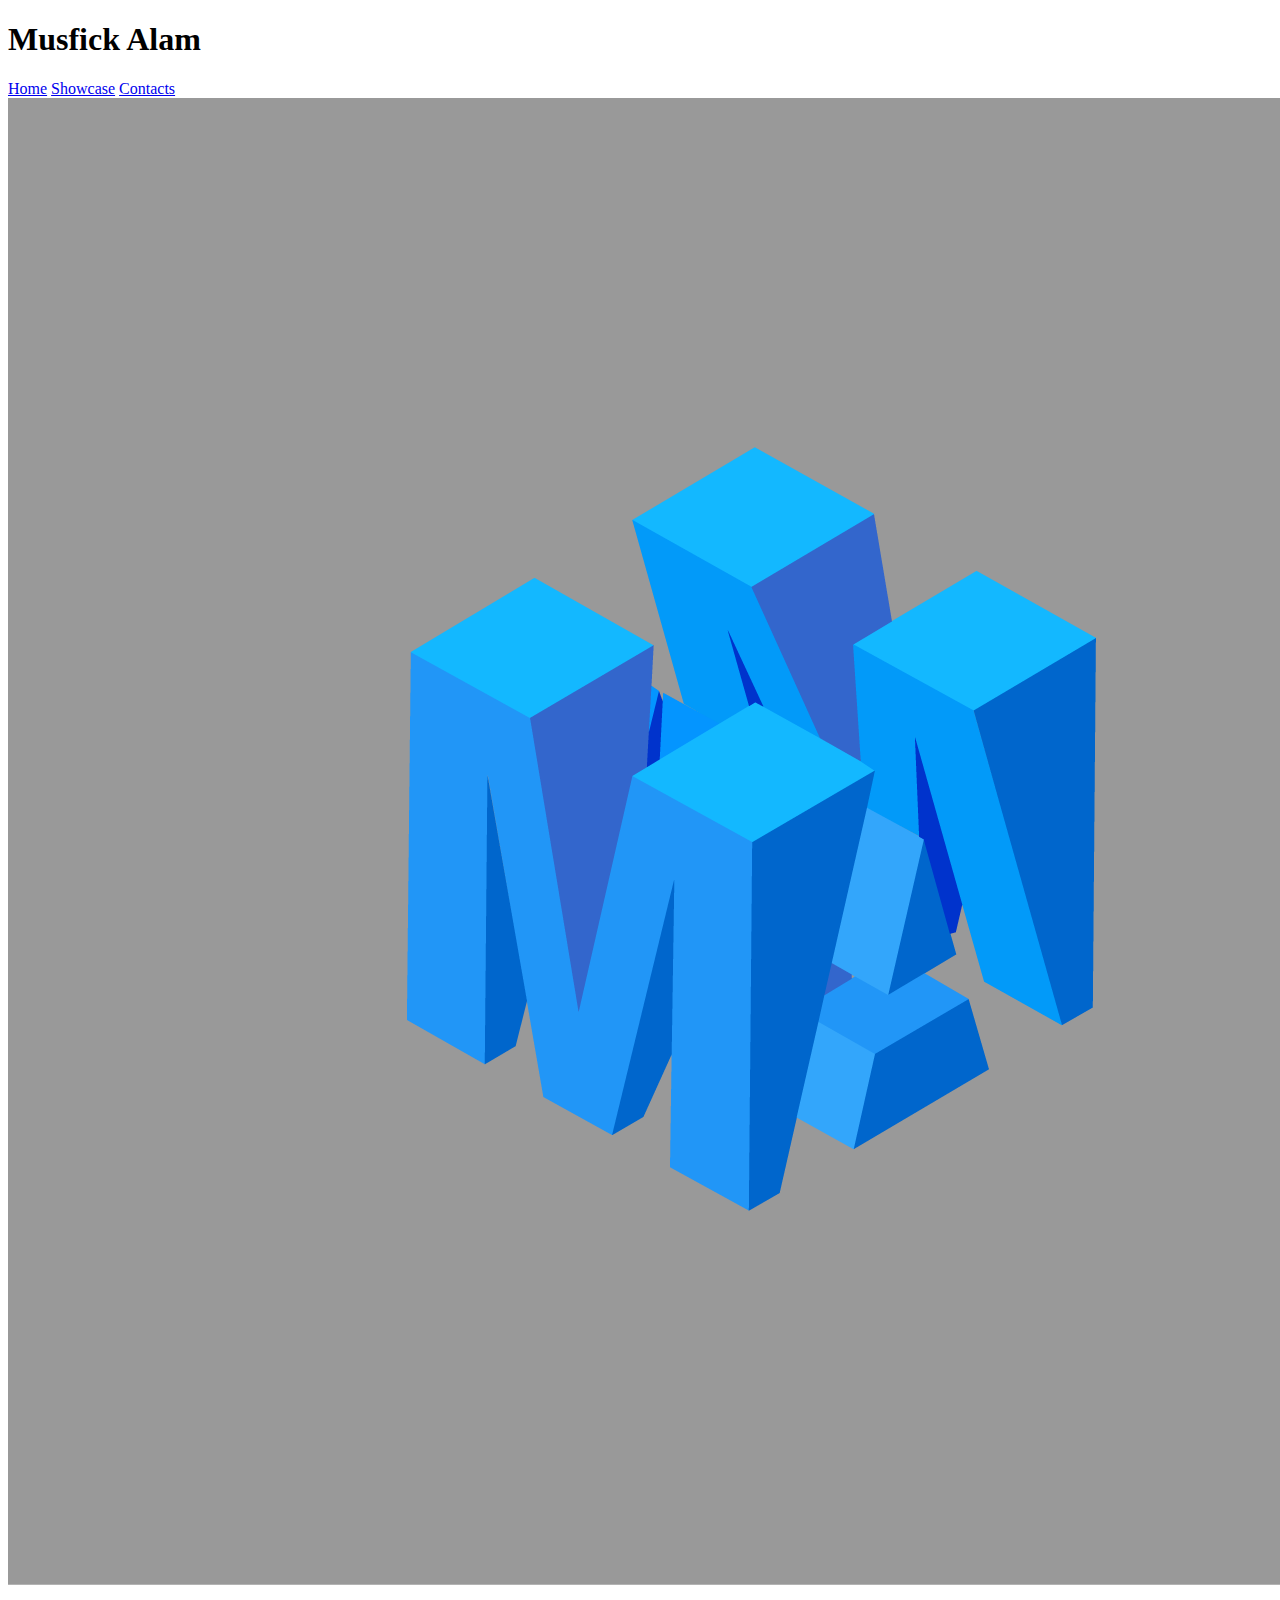
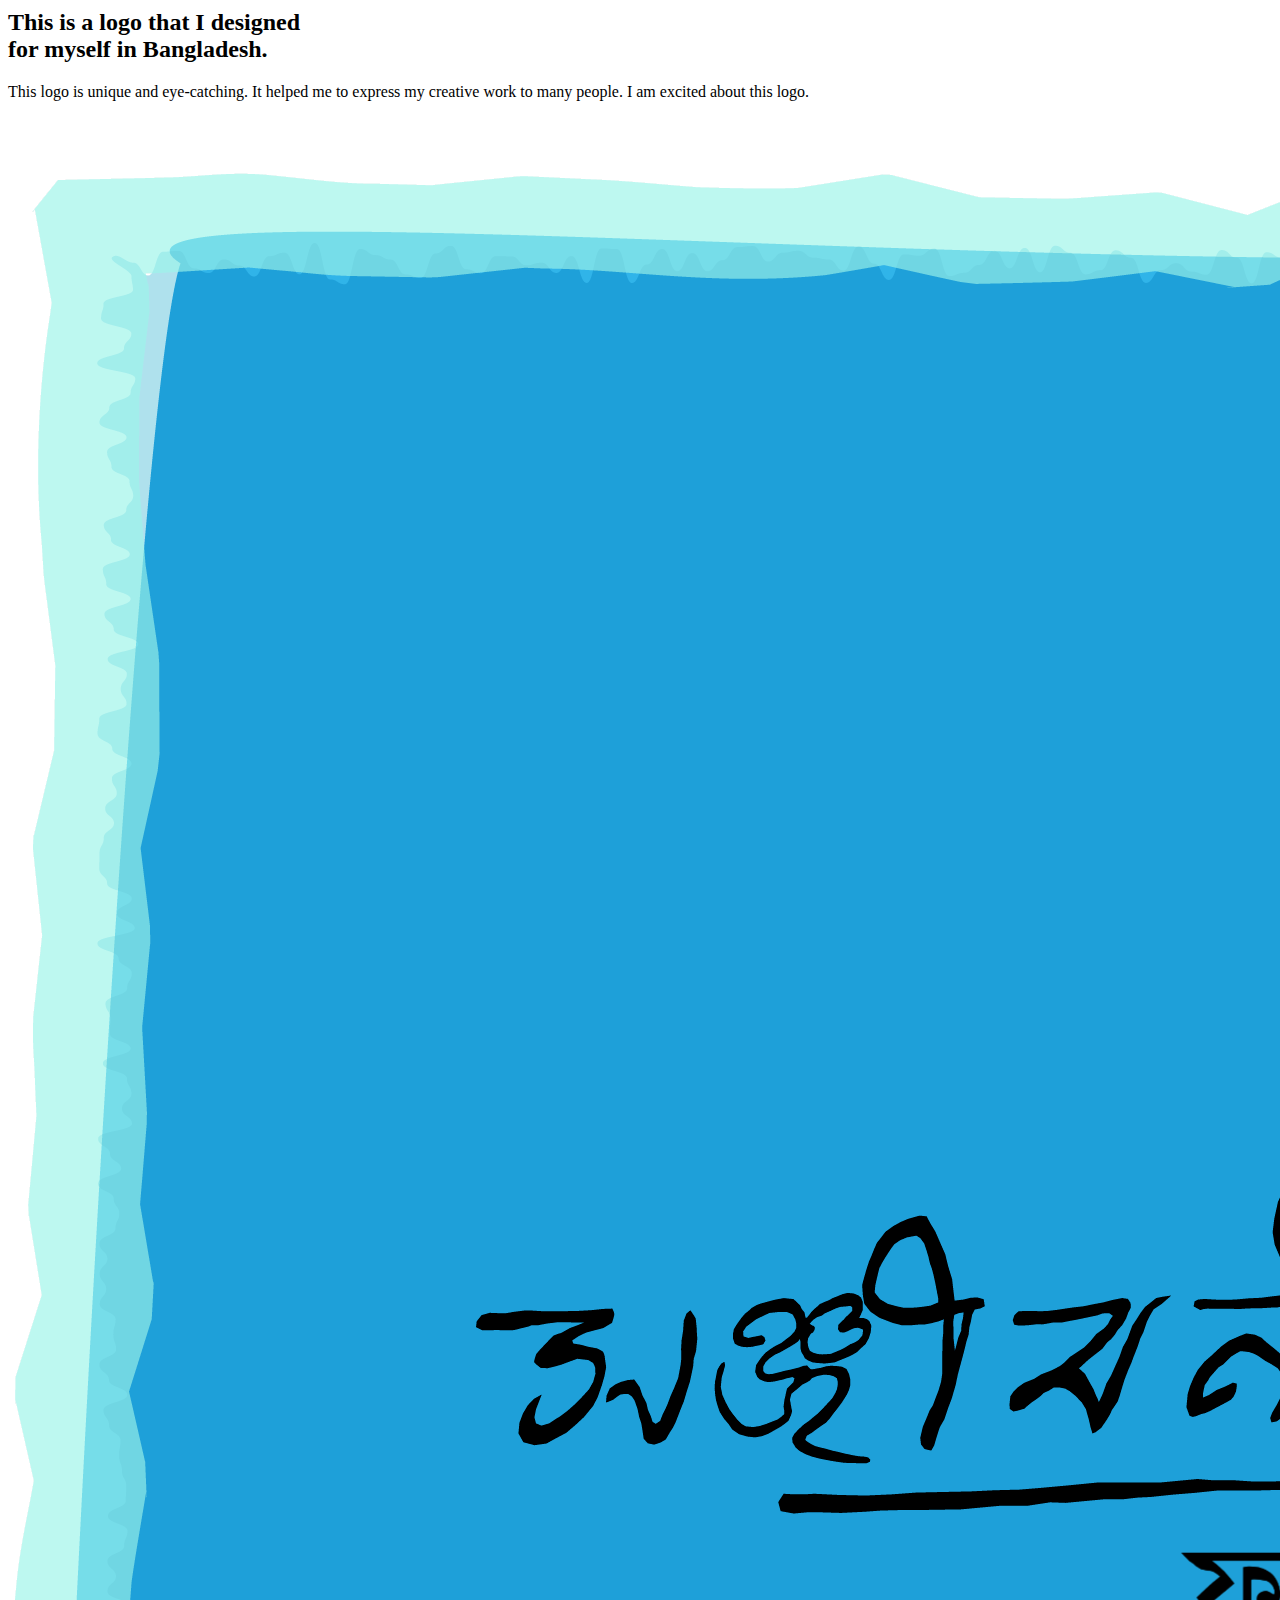
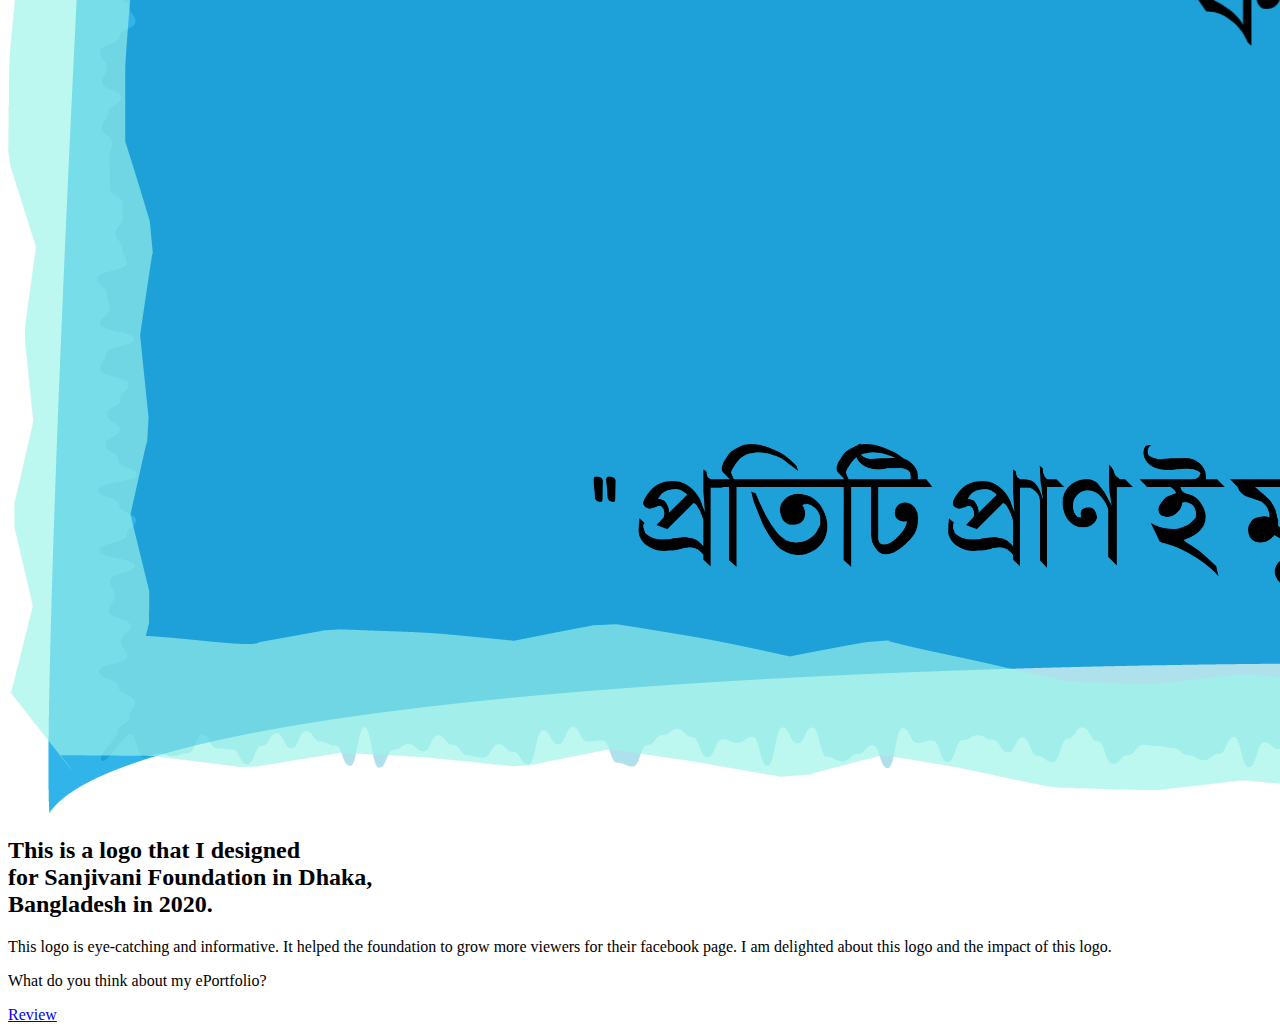
==== Showcase.html @ 5070b913 "Add files via upload" ====
<!DOCTYPE html>
<html lang="en">
<head>
	<title>Musfick's ePortfolio</title>
	<meta charset="utf-8">
	<link rel="stylesheet" type="text/css" href="css/style2.css">
	<!-- <link rel="stylesheet" type="text/css" href="cover.css"> -->
</head>
<body>
	<header>
		<h1>Musfick Alam</h1>
		<nav>
			<a href="index.html" class="link">Home</a>
			<a href="Showcase.html" class="link" id="active">Showcase</a>
			<a href="#" class="link" title="blank">Contacts</a>
		</nav>
</header>
<section>
	<div>
		<img src="image/Iso_ma_2.png" alt="My logo">
		<h2>This is a logo that I designed<br> for myself in Bangladesh.</h2>
		<p>This logo is unique and eye-catching. It helped me to express my creative work to many people. I am excited about this logo.</p>
	</div>
	<div>
		<img src="image/Foundation.png" alt="Sanjivani foundation logo">
		<h2>This is a logo that I designed <br> for Sanjivani Foundation in Dhaka,<br> Bangladesh in 2020.</h2>
		<p>This logo is eye-catching and informative. It helped the foundation to grow more viewers for their facebook page. I am delighted about this logo and the impact of this logo.</p>
	</div>
</section>
<footer>
	<p>What do you think about my ePortfolio?</p>
	<a href="https://forms.gle/HYwmqtcs9DBi9kxv7" title="Google forms">Review</a>
	<!-- <iframe src="https://docs.google.com/forms/d/e/1FAIpQLSdMFO3NT0WH8_VzOkpE9sjE-U_f4uKbiGdJqmNAc6XM0VfAKA/viewform?embedded=true" width="640" height="765" frameborder="0" marginheight="0" marginwidth="0">Loading…</iframe> -->
</footer>
</body>
</html>
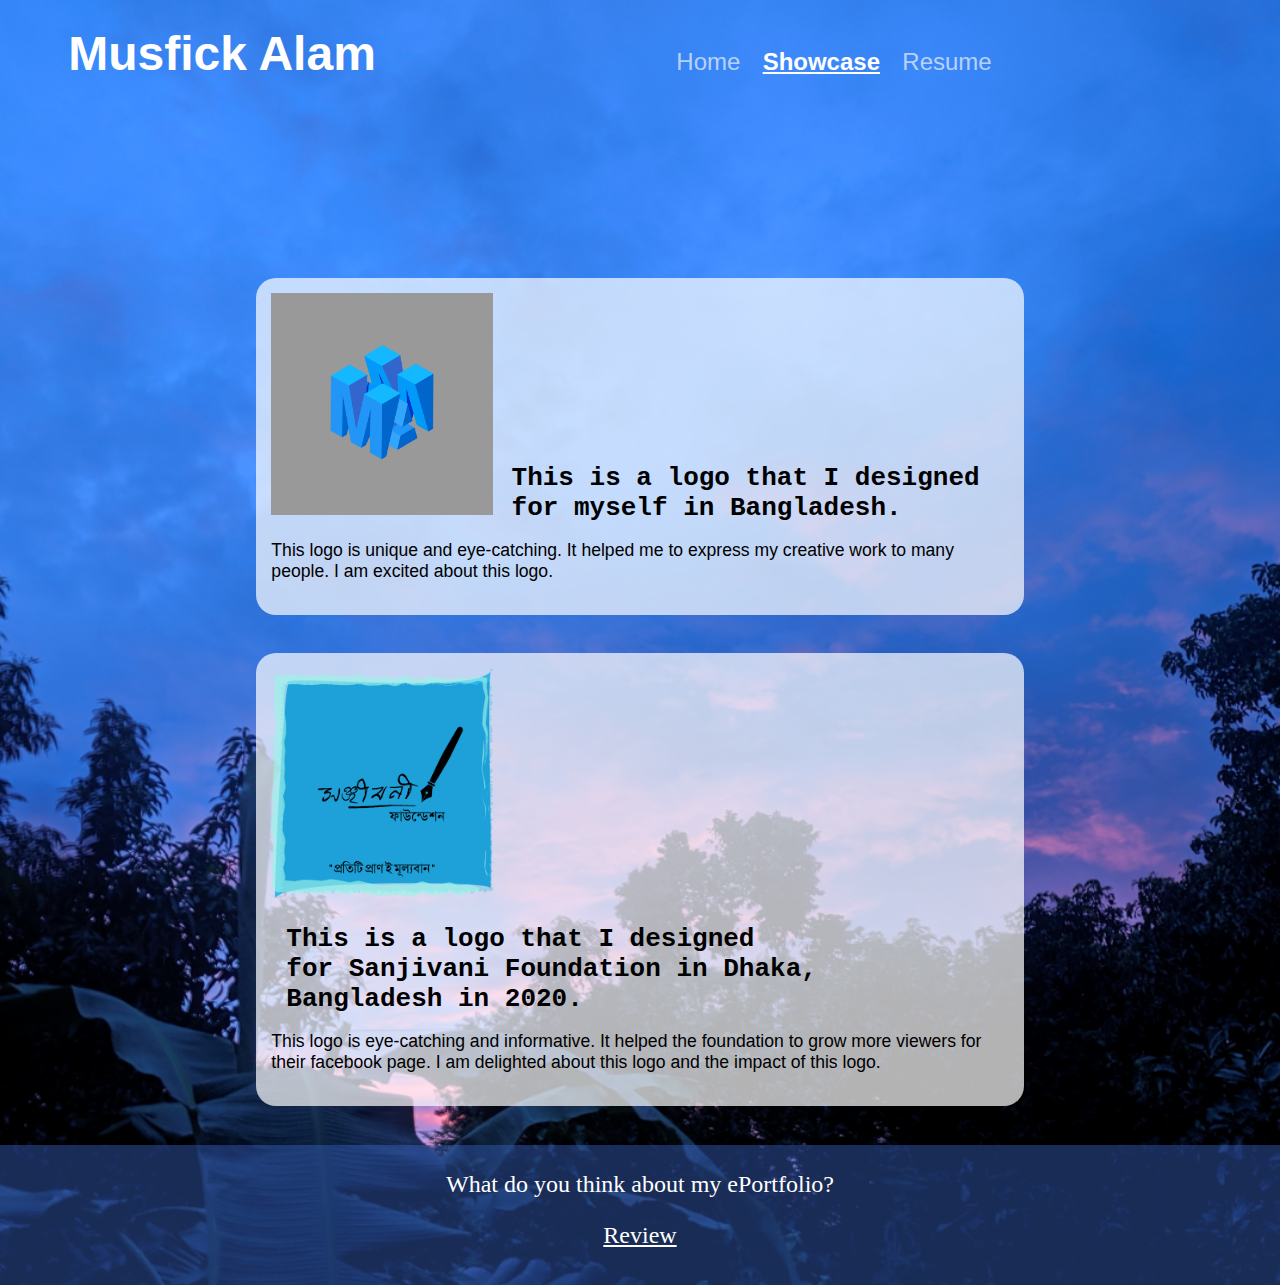
==== commit be3ce977: "Update Showcase.html" ====
--- a/Showcase.html
+++ b/Showcase.html
@@ -10,9 +10,9 @@
 	<header>
 		<h1>Musfick Alam</h1>
 		<nav>
-			<a href="index.html" class="link">Home</a>
-			<a href="Showcase.html" class="link" id="active">Showcase</a>
-			<a href="#" class="link" title="blank">Contacts</a>
+			<a href="index.html">Home</a>
+			<a href="Showcase.html" id="active">Showcase</a>
+			<a href="resume.html">Resume</a>
 		</nav>
 </header>
 <section>
@@ -33,4 +33,4 @@
 	<!-- <iframe src="https://docs.google.com/forms/d/e/1FAIpQLSdMFO3NT0WH8_VzOkpE9sjE-U_f4uKbiGdJqmNAc6XM0VfAKA/viewform?embedded=true" width="640" height="765" frameborder="0" marginheight="0" marginwidth="0">Loading…</iframe> -->
 </footer>
 </body>
-</html>+</html>
--- a/css/style2.css
+++ b/css/style2.css
@@ -0,0 +1,108 @@
+html , body{
+	/*height: 100%;*/
+	padding: 0%;
+	margin: 0%;
+	background-color: #333;
+}
+body{
+	background-image: url('../image/Evening_1.png');
+	background-position: center;
+	background-size: cover;
+	background-repeat: no-repeat;
+}
+header{
+	text-align: center;
+	height: 150px;
+	color: #fff;
+}
+header h1{
+	font-family: sans-serif;
+	font-size: 3rem;
+	margin-top: 0%;
+	padding-top: 5%;
+}
+nav a{
+	font-size: 1.5em;
+	text-decoration: none;
+	margin: 0 1.1%;
+	font-family: sans-serif;
+	color: rgba(255, 255, 255, 0.65);
+}
+section{
+	/*height: 90vh;*/
+	color: #fff;
+	padding-top: 10%;
+	padding-left: 20%;
+	padding-right: 20%;
+	min-height: 750px;
+}
+nav a:hover , #active{
+	color: #fff;
+	text-decoration: underline;
+	font-weight: bold;
+}
+section h1{
+	font-size: 2.5rem;
+	font-family: monospace;
+}
+section p{
+	font-size: 1.5em;
+}
+footer{
+	text-align: center;
+	color: #fff;
+	height: 20%;
+	background-color: rgba(55, 98, 190, 0.45);
+	padding-top: 2px;
+	padding-bottom: 3%;
+	font-size: 1.5em;
+}
+section a , footer a{
+	color: rgba(255,255,255,1);
+	border-radius: 6px;
+}
+footer a:hover{
+	background-color: #000000;
+	padding: 9px;
+}
+/*For big screen*/
+@media screen and (min-width: 1000px){
+	header h1{
+		width: 30%;
+		display: inline-block;
+	}
+	header nav{
+		width: 65%;
+		display: inline-block;
+	}
+	header h1{
+		padding-top: 2%;
+	}
+}
+/*Styles for Showcase*/
+section div img{
+	width: 30%;
+	display: inline-block;
+}
+div{
+	padding: 2%;
+	background-color: rgba(255,255,255,0.7);
+	border-radius: 20px;
+	margin-bottom: 5%;
+	color: rgb(0,0,0);
+}
+div h2{
+	display: inline-block;
+	/*float: left;*/
+	margin-bottom: 0px;
+	margin-left: 15px;
+	font-family: monospace;
+	font-size: 200%;
+}
+section div:hover , section div:active{
+	background-color: rgba(255,255,255,0.9);
+}
+div p{
+	font-family: sans-serif;
+	font-size: 110%;
+}